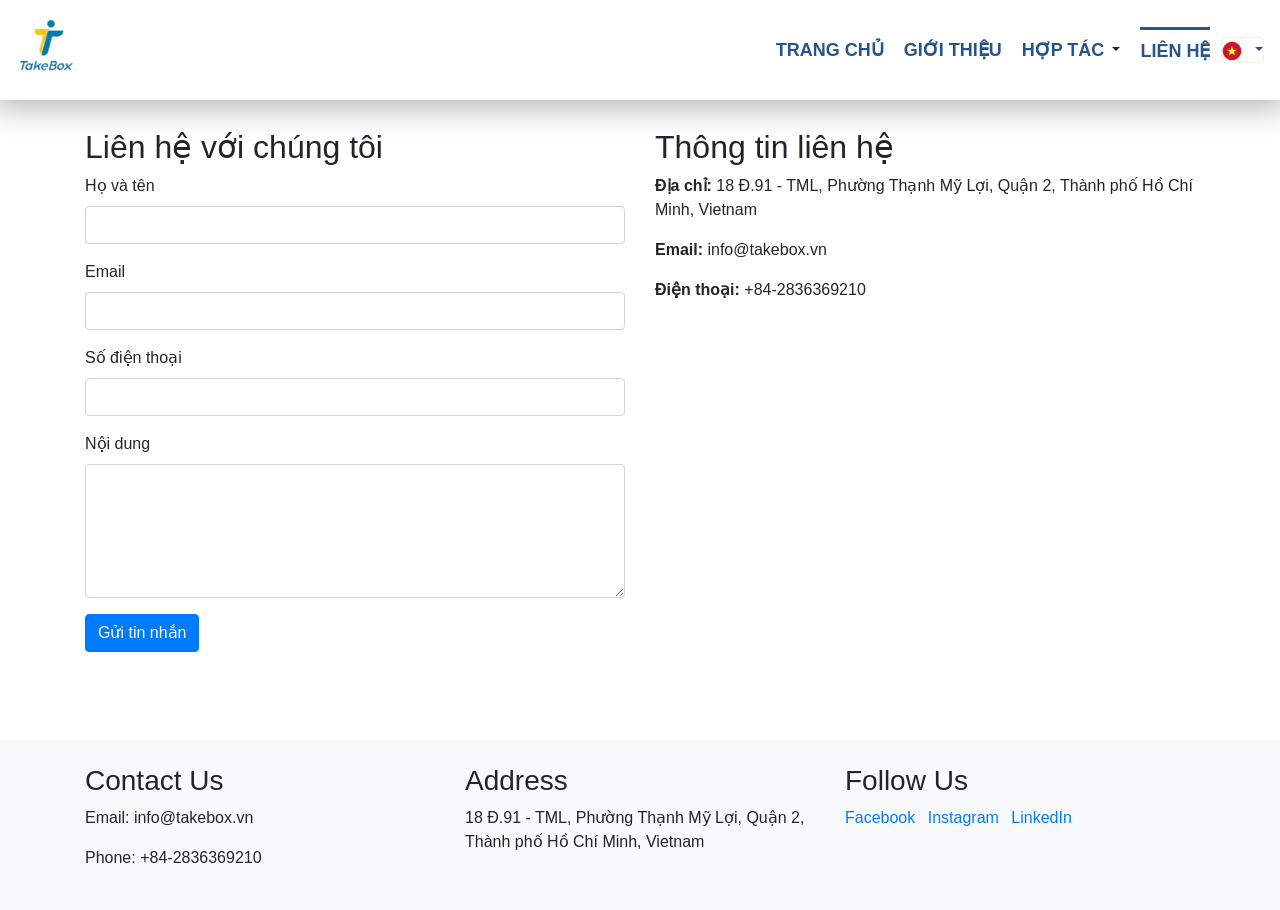
==== pages/contact.html @ 3605edd1 "first commit" ====
<!DOCTYPE html>
<html lang="en">

<head>
  <meta charset="UTF-8">
  <meta name="viewport" content="width=device-width, initial-scale=1.0">
  <title>Liên hệ - Take Box</title>
  <link rel="stylesheet" href="../css/style.css" />
  <!-- Bootstrap 4 CSS -->
  <link rel="stylesheet" href="https://stackpath.bootstrapcdn.com/bootstrap/4.5.2/css/bootstrap.min.css" />
  <!-- Optional Bootstrap 4 JS and dependencies -->
  <script src="https://code.jquery.com/jquery-3.5.1.slim.min.js"></script>
  <script src="https://cdn.jsdelivr.net/npm/popper.js@1.16.1/dist/umd/popper.min.js"></script>
  <script src="https://stackpath.bootstrapcdn.com/bootstrap/4.5.2/js/bootstrap.min.js"></script>
</head>

<body>
  <!-- Navbar Container -->
  <div id="navbar-container"></div>
  <div class="page-content">
    <!-- Contact Section -->
    <section class="contact">
      <!-- Contact Form Section -->
      <div class="container mt-5">
        <div class="row">
          <div class="col-md-6">
            <h2>Liên hệ với chúng tôi</h2>
            <form id="contactForm">
              <div class="form-group">
                <label for="name">Họ và tên</label>
                <input type="text" class="form-control" id="name" required>
              </div>
              <div class="form-group">
                <label for="email">Email</label>
                <input type="email" class="form-control" id="email" required>
              </div>
              <div class="form-group">
                <label for="phone">Số điện thoại</label>
                <input type="tel" class="form-control" id="phone" required>
              </div>
              <div class="form-group">
                <label for="message">Nội dung</label>
                <textarea class="form-control" id="message" rows="5" required></textarea>
              </div>
              <button type="submit" class="btn btn-primary">Gửi tin nhắn</button>
            </form>
          </div>
          <div class="col-md-6">
            <h2>Thông tin liên hệ</h2>
            <div class="contact-info">
              <p><strong>Địa chỉ:</strong> 18 Đ.91 - TML, Phường Thạnh Mỹ Lợi, Quận 2, Thành phố Hồ Chí Minh, Vietnam
              </p>
              <p><strong>Email:</strong> info@takebox.vn</p>
              <p><strong>Điện thoại:</strong> +84-2836369210</p>
            </div>
            <div class="map mt-4">
              <!-- Add Google Maps iframe here -->
              <iframe
                src="https://www.google.com/maps/embed?pb=!1m18!1m12!1m3!1d3919.4241779446067!2d106.7512!3d10.7867!2m3!1f0!2f0!3f0!3m2!1i1024!2i768!4f13.1!3m3!1m2!1s0x0%3A0x0!2zMTDCsDQ3JzEyLjEiTiAxMDbCsDQ1JzA0LjMiRQ!5e0!3m2!1sen!2s!4v1620000000000!5m2!1sen!2s"
                width="100%" height="300" style="border:0;" allowfullscreen="" loading="lazy"></iframe>
            </div>
          </div>
        </div>
      </div>
    </section>
  </div>

  <!-- Footer Section -->
  <footer class="footer bg-light py-4 mt-5">
    <div class="container">
      <div class="row">
        <div class="col-md-4">
          <h3>Contact Us</h3>
          <p>Email: info@takebox.vn</p>
          <p>Phone: +84-2836369210</p>
        </div>
        <div class="col-md-4">
          <h3>Address</h3>
          <p>18 Đ.91 - TML, Phường Thạnh Mỹ Lợi, Quận 2, Thành phố Hồ Chí Minh, Vietnam</p>
        </div>
        <div class="col-md-4">
          <h3>Follow Us</h3>
          <div class="social-links">
            <a href="#" class="mr-2">Facebook</a>
            <a href="#" class="mr-2">Instagram</a>
            <a href="#">LinkedIn</a>
          </div>
        </div>
      </div>
    </div>
  </footer>

  <script src="../js/script.js"></script>
</body>

</html>
---- css/style.css ----
* {
  margin: 0;
  padding: 0;
  font-family: "Poppins", sans-serif;
}

body {
  padding-top: 0 !important;
}

:root {
  --primary-color: #27548a;
  --secondary-color: #ffffff;
}

.header {
  position: fixed;
  top: 0;
  left: 0;
  right: 0;
  z-index: 1000;
  background-color: var(--secondary-color);
  width: 100%;
}

.navbar {
  background-color: var(--secondary-color);
  box-shadow: 0 0px 30px 7px rgba(0, 0, 0, 0.3);
  padding: 20px 0;
  height: 100px;
  display: flex;
  align-items: center;
}

.navbar-brand {
  font-size: 24px;
  font-weight: bold;
  height: 100%;
  display: flex;
  align-items: center;
}

.navbar-brand img {
  max-height: 60px;
  width: auto;
}

.navbar-nav {
  height: 100%;
  display: flex;
  align-items: center;
}

.nav-link {
  color: var(--primary-color);
  font-weight: bold;
  margin-left: 20px;
  font-size: 18px;
  transition: color 0.3s ease;
}

.nav-link:hover {
  color: #1a3c5f;
}

.dropdown-menu {
  position: absolute !important;
  transform: translate3d(0px, -2px, 0px) !important;
  will-change: transform;
  z-index: 1000;
  top: -5%;
  left: -1px;
}

.banner-wrapper {
  position: relative;
  width: 100%;
  height: 800px;
  overflow: hidden;
  display: flex;
  justify-content: center;
  align-items: center;
}

.banner-img {
  width: 100%;
  height: 800px;
  object-fit: cover;
}

.banner-overlay {
  position: absolute;
  top: 0;
  left: 0;
  width: 100%;
  height: 800px;
  background-color: rgba(16, 22, 67, 0.5);
}

.text-banner {
  position: absolute;
  top: 50%;
  left: 50%;
  transform: translate(-50%, -50%);
  color: white;
  text-align: center;
  z-index: 1;
  width: 100%;
  max-width: 1200px;
}

.text-banner span {
  font-size: 48px;
  display: block;
  margin-bottom: 20px;
  font-weight: bold;
}

.text-banner h1 {
  font-size: 72px;
  margin: 0;
  font-weight: bold;
  line-height: 1.2;
}

.text-banner h2 {
  font-size: 60px;
  margin: 0;
  font-weight: bold;
  line-height: 1.2;
}

section {
  /* padding-top: 60px; */
  padding-bottom: 40px;
  /* height: 600px; */
}

/*Title and Content Intro*/
.title-intro h1 {
  font-size: 60px;
  text-align: center;
  font-weight: bold !important;
  color: var(--primary-color);
  margin-bottom: 30px;
}

.content-intro {
  font-size: 24px;
  text-align: center;
  text-wrap: wrap;
  max-width: 600px;
  color: var(--primary-color);
  margin: 0 auto;
}

.content-intro p {
  text-align: center;
  line-height: 1.6;
  margin-bottom: 20px;
  color: var(--primary-color);
}

.title-intro,
.content-intro {
  font-weight: 600;
  color: var(--primary-color);
}

.btn-outline-primary {
  width: 150px !important;
  height: 50px !important;
  border: 2px solid #27548a !important;
  color: #27548a !important;
  font-weight: bold !important;
  transition: 1ms ease-in-out !important;
}

.btn-outline-primary:hover {
  background-color: #27548a !important;
  color: #f3f3e0 !important;
}

.introduce-text {
  opacity: 1;
  transform: translateX(0);
  transition: all 1s ease-out;
  width: 50% !important;
  padding: 20px;
}

.introduce-text.fade-in-left {
  opacity: 0;
  transform: translateX(-100px);
  transition: all 1s ease-out;
}

.introduce-text.fade-in-left.animate {
  opacity: 1;
  transform: translateX(0);
}

.img-intro {
  width: 50% !important;
  height: 500px;
  overflow: hidden;
}

.img-intro img {
  width: 100%;
  height: 100%;
  object-fit: cover;
  border-radius: 10px;
}

/* Introduction Section */
.introduction {
  background-color: var(--secondary-color);
  padding: 80px 0;
}

.intro-wrapper {
  max-width: 1200px;
  margin: 0 auto;
  display: flex;
  flex-direction: row;
}

.intro-item {
  display: flex;
  flex-direction: row;
  gap: 40px;
  align-items: center;
  height: 600px;
}

.intro-text {
  width: 50%;
  padding: 20px;
  height: 100%;
  display: flex;
  flex-direction: column;
  justify-content: center;
}

.title-intro h1 {
  font-size: 60px;
  font-weight: bold;
  color: var(--primary-color);
  margin-bottom: 30px;
}

.content-intro p {
  font-size: 24px;
  line-height: 1.6;
  color: var(--primary-color);
  margin-bottom: 30px;
}

.intro-img {
  width: 50%;
  height: 100%;
  overflow: hidden;
}

.intro-img img {
  width: 100%;
  height: 100%;
  object-fit: cover;
  border-radius: 10px;
}

/*Section Features*/
.features {
  padding: 80px 0;
  background-color: #f8f9fa;
}

.features-wrapper {
  max-width: 1200px;
  margin: 0 auto;
}

.features-item {
  display: flex;
  flex-direction: row;
  gap: 40px;
  align-items: center;
  height: 600px;
}

.features-item-img {
  width: 50%;
  height: 100%;
  overflow: hidden;
}

.features-item-img img {
  width: 100%;
  height: 100%;
  object-fit: cover;
  border-radius: 10px;
}

.features-content {
  width: 50%;
  padding: 20px;
  height: 100%;
  display: flex;
  flex-direction: column;
  justify-content: center;
}

.features-content h1 {
  font-size: 48px;
  margin-bottom: 30px;
  color: var(--primary-color);
  font-weight: bold;
}

.features-content ul {
  list-style-type: none;
  padding: 0;
  margin: 0;
}

.features-content li {
  font-size: 20px;
  line-height: 1.8;
  margin-bottom: 15px;
  color: var(--primary-color);
  position: relative;
  padding-left: 30px;
}

.features-content li:before {
  content: "✓";
  position: absolute;
  left: 0;
  color: var(--primary-color);
  font-weight: bold;
}

/* Add padding to body to prevent content from hiding under fixed header */
body {
  padding-top: 100px;
}

.intro-btn {
  margin-top: 30px;
}

.intro-btn .btn-outline-primary {
  width: 200px !important;
  height: 50px !important;
  border: 2px solid var(--primary-color) !important;
  color: var(--primary-color) !important;
  font-weight: bold !important;
  font-size: 18px !important;
  transition: all 0.3s ease-in-out !important;
  display: flex !important;
  align-items: center !important;
  justify-content: center !important;
  text-decoration: none !important;
}

.intro-btn .btn-outline-primary:hover {
  background-color: var(--primary-color) !important;
  color: var(--secondary-color) !important;
  transform: translateY(-2px);
  box-shadow: 0 4px 8px rgba(39, 84, 138, 0.2);
}

/* Animation Classes */
.fade-in-left,
.fade-in-right,
.fade-in-up {
  opacity: 0;
  transform: translateX(-50px);
  transition: all 0.8s ease-out;
  visibility: visible;
}

.fade-in-right {
  transform: translateX(50px);
}

.fade-in-up {
  transform: translateY(50px);
}

.fade-in-left.animate,
.fade-in-right.animate,
.fade-in-up.animate {
  opacity: 1;
  transform: translate(0);
}

/* Apply animation classes */
.img-intro {
  width: 50% !important;
  height: 500px;
  overflow: hidden;
}

.img-intro.fade-in-right {
  transition-delay: 0.4s;
}

.features-title {
  text-align: center;
  font-size: 36px;
  font-weight: bold;
  color: var(--primary-color);
  margin-bottom: 30px;
}

.features-item-img {
  width: 50%;
  height: 600px;
  overflow: hidden;
}

.features-item-img.fade-in-left {
  transition-delay: 0.2s;
}

.features-content {
  width: 50%;
  padding: 20px;
}

.features-content.fade-in-right {
  transition-delay: 0.4s;
}

/* Partner Logos Section */
.partners {
  padding: 80px 0;
  background-color: var(--secondary-color);
}

.partners-wrapper {
  max-width: 1200px;
  margin: 0 auto;
}

.partners-title {
  text-align: center;
  margin-bottom: 50px;
}

.partners-title h1 {
  font-size: 48px;
  color: var(--primary-color);
  font-weight: bold;
}

.partners-grid {
  display: grid;
  grid-template-columns: repeat(3, 1fr);
  gap: 30px;
  padding: 0 20px;
}

.partner-item {
  background-color: #fff;
  border-radius: 10px;
  box-shadow: 0 2px 10px rgba(0, 0, 0, 0.1);
  transition: transform 0.3s ease, box-shadow 0.3s ease;
  padding: 20px;
  display: flex;
  align-items: center;
  justify-content: center;
  aspect-ratio: 16/9;
}

.partner-item:hover {
  transform: translateY(-5px);
  box-shadow: 0 5px 15px rgba(0, 0, 0, 0.2);
}

.partner-item img {
  width: 100%;
  height: 100%;
  object-fit: contain;
  padding: 10px;
}

/* Page Load Animation */
.page-content {
  opacity: 0;
  animation: fadeIn 1s ease forwards;
}

@keyframes fadeIn {
  from {
    opacity: 0;
  }

  to {
    opacity: 1;
  }
}

/* Staggered Animation for Sections */
.hero-banner {
  opacity: 0;
  animation: fadeIn 0.8s ease forwards;
  animation-delay: 0.2s;
}

.introduction {
  opacity: 0;
  animation: fadeIn 0.8s ease forwards;
  animation-delay: 0.4s;
}

.features {
  opacity: 0;
  animation: fadeIn 0.8s ease forwards;
  animation-delay: 0.6s;
}

.partners {
  opacity: 0;
  animation: fadeIn 0.8s ease forwards;
  animation-delay: 0.8s;
}

@keyframes fadeIn {
  from {
    opacity: 0;
    transform: translateY(20px);
  }

  to {
    opacity: 1;
    transform: translateY(0);
  }
}

/* Section Padding */
.contact,
.cooperation,
.introduction,
.hero-banner,
.features,
.partners {
  padding-top: 80px;
  /* Giảm padding-top từ 120px xuống 80px */
}

/*footer*/
.footer-wrapper {
  display: flex;
  flex-direction: row;
  justify-content: space-between;
}

.footer-links {
  display: flex;
  flex-direction: column;
  justify-content: space-between;
}

.logo-row {
  display: flex;
  justify-content: flex-end;
}

.info-footer {
  color: var(--secondary-color);
}

/* Media Queries for Responsive Design */
@media screen and (max-width: 1200px) {
  .text-banner span {
    font-size: 40px;
  }

  .text-banner h1 {
    font-size: 60px;
  }

  .text-banner h2 {
    font-size: 50px;
  }

  .title-intro h1 {
    font-size: 50px;
  }

  .content-intro {
    font-size: 20px;
  }

  .features-content h1 {
    font-size: 40px;
  }

  .features-content li {
    font-size: 18px;
  }
}

@media screen and (max-width: 992px) {
  .banner-wrapper,
  .banner-img,
  .banner-overlay {
    height: 600px;
  }

  .text-banner span {
    font-size: 36px;
  }

  .text-banner h1 {
    font-size: 48px;
  }

  .text-banner h2 {
    font-size: 40px;
  }

  .intro-item {
    flex-direction: column;
    height: auto;
    gap: 30px;
  }

  .intro-text,
  .intro-img {
    width: 100%;
  }

  .intro-img {
    height: 400px;
  }

  .title-intro h1 {
    font-size: 48px;
  }

  .content-intro p {
    font-size: 20px;
  }

  .features-item {
    flex-direction: column;
    height: auto;
    gap: 30px;
  }

  .features-item-img,
  .features-content {
    width: 100%;
  }

  .features-item-img {
    height: 400px;
  }

  .partners-grid {
    grid-template-columns: repeat(3, 1fr);
    gap: 20px;
  }

  .partner-item {
    padding: 15px;
  }
}

@media screen and (max-width: 768px) {
  .navbar {
    height: auto;
    padding: 10px 0;
  }

  .navbar-brand img {
    max-height: 40px;
  }

  .banner-wrapper,
  .banner-img,
  .banner-overlay {
    height: 500px;
  }

  .text-banner span {
    font-size: 32px;
  }

  .text-banner h1 {
    font-size: 40px;
  }

  .text-banner h2 {
    font-size: 32px;
  }

  .title-intro h1 {
    font-size: 40px;
  }

  .content-intro p {
    font-size: 18px;
  }

  .img-intro {
    height: 300px;
  }

  .features-item-img {
    height: 300px;
  }

  .features-content h1 {
    font-size: 32px;
  }

  .features-content li {
    font-size: 16px;
  }

  .partners-title h1 {
    font-size: 36px;
  }

  .partners-grid {
    grid-template-columns: repeat(2, 1fr);
    gap: 15px;
  }

  .partner-item {
    padding: 12px;
  }

  .footer-wrapper {
    flex-direction: column;
    text-align: center;
  }

  .footer-wrapper > div {
    width: 100%;
    margin-bottom: 20px;
  }
}

@media screen and (max-width: 576px) {
  .banner-wrapper,
  .banner-img,
  .banner-overlay {
    height: 400px;
  }

  .text-banner span {
    font-size: 28px;
  }

  .text-banner h1 {
    font-size: 36px;
  }

  .text-banner h2 {
    font-size: 28px;
  }

  .title-intro h1 {
    font-size: 32px;
  }

  .content-intro p {
    font-size: 16px;
  }

  .img-intro {
    height: 250px;
  }

  .features-item-img {
    height: 250px;
  }

  .features-content h1 {
    font-size: 28px;
  }

  .features-content li {
    font-size: 15px;
    padding-left: 25px;
  }

  .partners-title h1 {
    font-size: 28px;
  }

  .partners-grid {
    grid-template-columns: repeat(2, 1fr);
    gap: 10px;
    padding: 0 10px;
  }

  .partner-item {
    padding: 10px;
  }

  .btn-outline-primary {
    width: 120px !important;
    height: 40px !important;
    font-size: 14px !important;
  }
}

/* Dropdown styles */
.dropdown {
  position: relative;
  display: flex;
  align-items: center;
}

.dropdown .btn {
  padding: 0;
  margin-left: -5px;
  border: none;
  background: none;
  color: inherit;
}

.dropdown .btn:hover {
  color: #27548a;
}

.dropdown .dropdown-menu {
  display: none;
  position: absolute;
  top: 100%;
  left: -78px;
  min-width: 120px;
  padding: 0.5rem 0;
  margin: 0;
  background-color: #fff;
  border: 1px solid rgba(0, 0, 0, 0.15);
  border-radius: 0.5rem;
  box-shadow: 0 0.5rem 1rem rgba(0, 0, 0, 0.175);
  z-index: 1000;
}

.dropdown:hover .dropdown-menu {
  display: block;
}

.dropdown .dropdown-item {
  display: block;
  width: 100%;
  padding: 0.5rem 1rem;
  clear: both;
  font-weight: 600;
  color: var(--primary-color);
  text-align: inherit;
  white-space: nowrap;
  background-color: transparent;
  border: 0;
  text-decoration: none;
}

.dropdown .dropdown-item:hover {
  color: var(--secondary-color);
  text-decoration: none;
  background-color: var(--primary-color);
}

/* Language dropdown specific styles */
.btn-outline-warning {
  color: #27548a;
  border-color: #f3f3e0;
  background-color: transparent;
}

.btn-outline-warning:hover {
  color: #27548a;
  background-color: #f3f3e0;
  border-color: #f3f3e0;
}
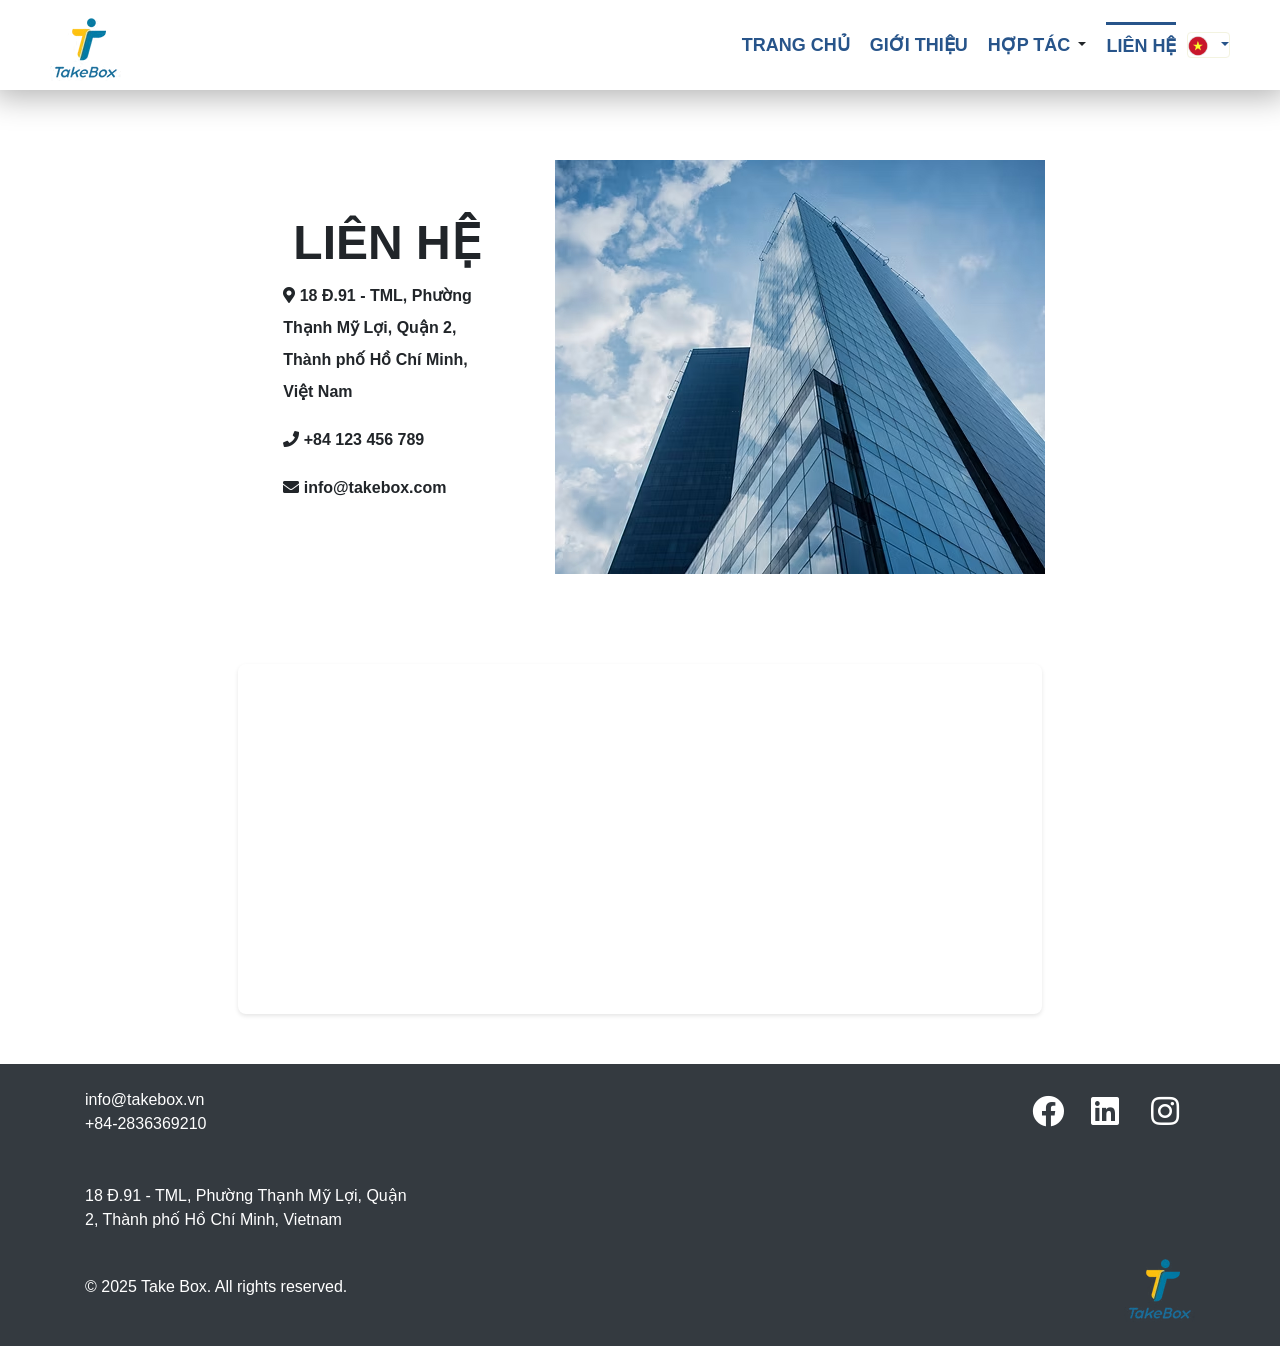
==== commit 8ac608da: "contact site" ====
--- a/pages/contact.html
+++ b/pages/contact.html
@@ -12,83 +12,60 @@
   <script src="https://code.jquery.com/jquery-3.5.1.slim.min.js"></script>
   <script src="https://cdn.jsdelivr.net/npm/popper.js@1.16.1/dist/umd/popper.min.js"></script>
   <script src="https://stackpath.bootstrapcdn.com/bootstrap/4.5.2/js/bootstrap.min.js"></script>
+  <!-- Font Awesome -->
+  <link rel="stylesheet" href="https://cdnjs.cloudflare.com/ajax/libs/font-awesome/5.15.4/css/all.min.css" />
+
+  <link rel="stylesheet" href="../css/navbar.css" />
+  <link rel="stylesheet" href="../css/footer.css" />
+  <link rel="stylesheet" href="../css/contact.css">
+  <link rel="stylesheet" href="../css/responsive-contact.css">
 </head>
 
 <body>
   <!-- Navbar Container -->
   <div id="navbar-container"></div>
-  <div class="page-content">
-    <!-- Contact Section -->
-    <section class="contact">
-      <!-- Contact Form Section -->
-      <div class="container mt-5">
-        <div class="row">
-          <div class="col-md-6">
-            <h2>Liên hệ với chúng tôi</h2>
-            <form id="contactForm">
-              <div class="form-group">
-                <label for="name">Họ và tên</label>
-                <input type="text" class="form-control" id="name" required>
-              </div>
-              <div class="form-group">
-                <label for="email">Email</label>
-                <input type="email" class="form-control" id="email" required>
-              </div>
-              <div class="form-group">
-                <label for="phone">Số điện thoại</label>
-                <input type="tel" class="form-control" id="phone" required>
-              </div>
-              <div class="form-group">
-                <label for="message">Nội dung</label>
-                <textarea class="form-control" id="message" rows="5" required></textarea>
-              </div>
-              <button type="submit" class="btn btn-primary">Gửi tin nhắn</button>
-            </form>
-          </div>
-          <div class="col-md-6">
-            <h2>Thông tin liên hệ</h2>
-            <div class="contact-info">
-              <p><strong>Địa chỉ:</strong> 18 Đ.91 - TML, Phường Thạnh Mỹ Lợi, Quận 2, Thành phố Hồ Chí Minh, Vietnam
-              </p>
-              <p><strong>Email:</strong> info@takebox.vn</p>
-              <p><strong>Điện thoại:</strong> +84-2836369210</p>
-            </div>
-            <div class="map mt-4">
-              <!-- Add Google Maps iframe here -->
-              <iframe
-                src="https://www.google.com/maps/embed?pb=!1m18!1m12!1m3!1d3919.4241779446067!2d106.7512!3d10.7867!2m3!1f0!2f0!3f0!3m2!1i1024!2i768!4f13.1!3m3!1m2!1s0x0%3A0x0!2zMTDCsDQ3JzEyLjEiTiAxMDbCsDQ1JzA0LjMiRQ!5e0!3m2!1sen!2s!4v1620000000000!5m2!1sen!2s"
-                width="100%" height="300" style="border:0;" allowfullscreen="" loading="lazy"></iframe>
-            </div>
-          </div>
+  <!-- Contact Section -->
+  <section class="contact">
+    <div class="container-fluid hero d-flex justify-content-center">
+      <div class="col-10 contact-wrapper">
+        <div class="contact-text">
+          <h1 data-translate="contact">Liên hệ</h1>
+          <p class="contact-detail">
+            <i class="fas fa-map-marker-alt"></i>
+            18 Đ.91 - TML, Phường Thạnh Mỹ Lợi, Quận 2,
+            Thành phố Hồ Chí Minh, Việt Nam
+          </p>
+          <p class="contact-detail">
+            <i class="fas fa-phone"></i>
+            +84 123 456 789
+          </p>
+          <p class="contact-detail">
+            <i class="fas fa-envelope"></i>
+            info@takebox.com
+          </p>
         </div>
-      </div>
-    </section>
-  </div>
-
-  <!-- Footer Section -->
-  <footer class="footer bg-light py-4 mt-5">
-    <div class="container">
-      <div class="row">
-        <div class="col-md-4">
-          <h3>Contact Us</h3>
-          <p>Email: info@takebox.vn</p>
-          <p>Phone: +84-2836369210</p>
-        </div>
-        <div class="col-md-4">
-          <h3>Address</h3>
-          <p>18 Đ.91 - TML, Phường Thạnh Mỹ Lợi, Quận 2, Thành phố Hồ Chí Minh, Vietnam</p>
-        </div>
-        <div class="col-md-4">
-          <h3>Follow Us</h3>
-          <div class="social-links">
-            <a href="#" class="mr-2">Facebook</a>
-            <a href="#" class="mr-2">Instagram</a>
-            <a href="#">LinkedIn</a>
-          </div>
+        <div class="contact-img">
+          <img src="../img/contact-img.avif" alt="">
         </div>
       </div>
     </div>
-  </footer>
+  </section>
+
+  <!-- Contact Section -->
+  <section class="map">
+    <div class="container-fluid">
+      <div class="map-container col-8">
+        <iframe
+          src="https://www.google.com/maps/embed?pb=!1m16!1m12!1m3!1d1647.9945446372974!2d106.75761641631524!3d10.764227678966177!2m3!1f0!2f0!3f0!3m2!1i1024!2i768!4f13.1!2m1!1zxJAuOTEgLSBUTUwsIFBoxrDhu51uZyBUaOG6oW5oIE3hu7kgTOG7o2ksIFF14bqtbiAyLCBUaMOgbmggcGjhu5EgSOG7kyBDaMOtIE1pbmgsIFZp4buHdCBOYW0!5e0!3m2!1svi!2s!4v1748344478388!5m2!1svi!2s"
+          width="800" height="600" style="border:0;" allowfullscreen="" loading="lazy"
+          referrerpolicy="no-referrer-when-downgrade"></iframe>
+      </div>
+    </div>
+  </section>
+
+
+  <!-- Footer Container -->
+  <div id="footer-container"></div>
 
   <script src="../js/script.js"></script>
 </body>
--- a/css/navbar.css
+++ b/css/navbar.css
@@ -0,0 +1,186 @@
+* {
+  margin: 0;
+  padding: 0;
+  font-family: "Poppins", sans-serif;
+}
+
+body {
+  padding-top: 0 !important;
+}
+
+:root {
+  --primary-color: #27548a;
+  --secondary-color: #ffffff;
+}
+
+.header {
+  position: fixed;
+  top: 0;
+  left: 0;
+  right: 0;
+  z-index: 1000;
+  background-color: var(--secondary-color);
+  width: 100%;
+}
+
+.navbar {
+  background-color: var(--secondary-color);
+  box-shadow: 0 0px 30px 7px rgba(0, 0, 0, 0.3);
+  padding: 0 50px;
+  height: 10vh;
+  display: flex;
+  align-items: center;
+}
+
+.navbar-brand {
+  font-size: 1.5rem;
+  font-weight: bold;
+  height: 100%;
+  display: flex;
+  align-items: center;
+}
+
+.navbar-brand img {
+  max-height: 80px;
+  width: auto;
+}
+
+.navbar-nav {
+  height: 100%;
+  display: flex;
+  align-items: center;
+}
+
+.nav-link {
+  color: var(--primary-color);
+  font-weight: bold;
+  margin-left: 20px;
+  font-size: 1.125rem;
+  transition: color 0.3s ease;
+}
+
+.nav-link:hover {
+  color: #1a3c5f;
+}
+
+.dropdown-menu {
+  position: absolute !important;
+  transform: translate3d(0px, -2px, 0px) !important;
+  will-change: transform;
+  z-index: 1000;
+  top: -5%;
+  left: -1px;
+}
+
+.button-outline-primary {
+  width: 200px !important;
+  height: 50px !important;
+  border: 2px solid var(--primary-color) !important;
+  color: var(--primary-color) !important;
+  font-weight: bold !important;
+  font-size: 1.125rem;
+  transition: all 0.3s ease-in-out !important;
+  display: flex !important;
+  align-items: center !important;
+  justify-content: center !important;
+  text-decoration: none !important;
+}
+.dropdown {
+  display: flex;
+  flex-direction: row;
+  justify-content: space-between;
+}
+
+/* Mobile */
+@media screen and (max-width: 767.98px) {
+  .logo-img {
+    width: 40px;
+    height: 40px;
+  }
+
+  .navbar {
+    padding: 0 10px;
+    height: 7vh;
+  }
+
+  .nav-link {
+    margin-left: 10px;
+  }
+
+  .button-outline-primary {
+    width: 100px !important;
+    height: 20px !important;
+    font-size: 1rem;
+  }
+}
+
+/* Dropdown styles */
+.dropdown {
+  position: relative;
+  display: flex;
+  align-items: center;
+}
+
+.dropdown .btn {
+  padding: 0;
+  margin-left: -5px;
+  border: none;
+  background: none;
+  color: inherit;
+}
+
+.dropdown .btn:hover {
+  color: #27548a;
+}
+
+.dropdown .dropdown-menu {
+  display: none;
+  position: absolute;
+  top: 100%;
+  left: -78px;
+  min-width: 120px;
+  padding: 0.5rem 0;
+  margin: 0;
+  background-color: #fff;
+  border: 1px solid rgba(0, 0, 0, 0.15);
+  border-radius: 0.5rem;
+  box-shadow: 0 0.5rem 1rem rgba(0, 0, 0, 0.175);
+  z-index: 1000;
+}
+
+.dropdown:hover .dropdown-menu {
+  display: block;
+}
+
+.dropdown .dropdown-item {
+  display: block;
+  width: 100%;
+  padding: 0.5rem 1rem;
+  clear: both;
+  font-weight: 600;
+  color: var(--primary-color);
+  text-align: inherit;
+  white-space: nowrap;
+  background-color: transparent;
+  border: 0;
+  text-decoration: none;
+}
+
+.dropdown .dropdown-item:hover {
+  color: var(--secondary-color);
+  text-decoration: none;
+  background-color: var(--primary-color);
+}
+
+/* Language dropdown specific styles */
+.btn-outline-warning {
+  color: #27548a;
+  border-color: #f3f3e0;
+  background-color: transparent;
+}
+
+.btn-outline-warning:hover {
+  color: #27548a;
+  background-color: #f3f3e0;
+  border-color: #f3f3e0;
+}
--- a/css/footer.css
+++ b/css/footer.css
@@ -0,0 +1,197 @@
+/*footer*/
+.footer-wrapper {
+  display: flex;
+  flex-direction: row;
+  justify-content: space-between;
+}
+
+.footer-links {
+  display: flex;
+  flex-direction: column;
+  justify-content: space-between;
+}
+
+.info-footer {
+  color: var(--secondary-color);
+  margin: 0;
+}
+
+.footer .address {
+  width: 30%;
+  margin-top: 3rem;
+}
+
+.copy-right {
+  margin-top: 1.2rem;
+}
+
+/* ---------------------------------------------------- */
+
+@media screen and (min-width: 992px) {
+}
+
+/* Tablet */
+@media screen and (min-width: 768px) and (max-width: 991.98px) {
+  .hero {
+    height: 65vh;
+  }
+}
+
+/* Mobile */
+@media screen and (max-width: 767.98px) {
+  .hero {
+    height: 50vh;
+  }
+}
+/* ---------------------------------------------------- */
+
+/* Media Queries for Responsive Design */
+/* @media screen and (max-width: 1200px) {
+  } */
+/* 
+  @media screen and (max-width: 992px) {
+    .banner-wrapper,
+    .banner-img,
+    .banner-overlay {
+      height: 600px;
+    }
+  
+    .text-banner span {
+      font-size: 36px;
+    }
+  
+    .text-banner h1 {
+      font-size: 48px;
+    }
+  
+    .text-banner h2 {
+      font-size: 40px;
+    }
+  
+    .intro-wrapper {
+      flex-direction: column;
+    }
+  
+    .introduce-text,
+    .img-intro {
+      width: 100% !important;
+    }
+  
+    .img-intro {
+      height: 400px;
+    }
+  
+    .features-item {
+      flex-direction: column;
+    }
+  
+    .features-item-img,
+    .features-content {
+      width: 100%;
+    }
+  
+    .partners-grid {
+      grid-template-columns: repeat(3, 1fr);
+    }
+  
+    .footer .address {
+      width: 50%;
+    }
+  } */
+/* 
+  @media screen and (max-width: 768px) {
+    .navbar {
+      height: auto;
+      padding: 10px 0;
+    }
+  
+    .navbar-brand img {
+      max-height: 40px;
+    }
+  
+    .banner-wrapper,
+    .banner-img,
+    .banner-overlay {
+      height: 500px;
+    }
+  
+    .text-banner span {
+      font-size: 32px;
+    }
+  
+    .text-banner h1 {
+      font-size: 40px;
+    }
+  
+    .text-banner h2 {
+      font-size: 32px;
+    }
+  
+    .title-intro h1 {
+      font-size: 40px;
+    }
+  
+    .content-intro {
+      font-size: 18px;
+    }
+  
+    .partners-grid {
+      grid-template-columns: repeat(2, 1fr);
+    }
+  
+    .footer-wrapper {
+      flex-direction: column;
+      text-align: center;
+    }
+  
+    .footer-wrapper > div {
+      width: 100%;
+      margin-bottom: 20px;
+    }
+  
+    .footer .address {
+      width: 50%;
+    }
+  } */
+/* 
+  @media screen and (max-width: 576px) {
+    .banner-wrapper,
+    .banner-img,
+    .banner-overlay {
+      height: 400px;
+    }
+  
+    .text-banner span {
+      font-size: 28px;
+    }
+  
+    .text-banner h1 {
+      font-size: 36px;
+    }
+  
+    .text-banner h2 {
+      font-size: 28px;
+    }
+  
+    .title-intro h1 {
+      font-size: 32px;
+    }
+  
+    .content-intro {
+      font-size: 16px;
+    }
+  
+    .partners-grid {
+      grid-template-columns: 1fr;
+    }
+  
+    .btn-outline-primary {
+      width: 120px !important;
+      height: 40px !important;
+      font-size: 14px !important;
+    }
+  
+    .footer .address {
+      width: 70%;
+    }
+  } */
--- a/css/contact.css
+++ b/css/contact.css
@@ -0,0 +1,66 @@
+.contact {
+  margin-top: 100px;
+  height: 50vh;
+  display: flex;
+  justify-content: center;
+  align-items: center;
+}
+
+.contact-wrapper {
+  display: flex;
+  flex-direction: row;
+  justify-content: center;
+  align-items: center;
+  gap: 1rem;
+}
+
+.contact-text {
+  letter-spacing: normal;
+  line-height: 2rem;
+  padding: 3rem;
+  width: 30%;
+}
+
+.contact-img {
+  max-width: 500px;
+  max-height: 500px;
+}
+
+.contact-text h1 {
+  font-size: 3rem;
+  font-weight: bold;
+  text-align: center;
+}
+
+.contact-text p {
+  font-weight: bold;
+  font-size: 1rem;
+}
+
+.map {
+  display: flex;
+  height: 50vh;
+  justify-content: center;
+  align-items: center;
+  padding: 2rem 0;
+}
+
+.map .container-fluid {
+  display: flex;
+  justify-content: center;
+  align-items: center;
+  width: 100%;
+}
+
+.map-container {
+  width: 100%;
+  height: 450px;
+  margin: 2rem 0;
+}
+
+.map-container iframe {
+  width: 100%;
+  height: 100%;
+  border-radius: 8px;
+  box-shadow: 0 2px 4px rgba(0, 0, 0, 0.1);
+}
--- a/css/responsive-contact.css
+++ b/css/responsive-contact.css
@@ -0,0 +1,113 @@
+/* PC */
+@media screen and (min-width: 992px) {
+  html {
+    font-size: 16px;
+  }
+
+  .contact {
+    height: auto;
+    margin-top: 80px;
+  }
+
+  .map-container {
+    height: 350px;
+  }
+}
+
+/* Tablet */
+@media screen and (min-width: 768px) and (max-width: 991.98px) {
+  html {
+    font-size: 11px;
+  }
+
+  .contact {
+    height: auto;
+    margin-top: 80px;
+  }
+
+  .contact-wrapper {
+    flex-direction: column;
+    gap: 2rem;
+  }
+
+  .contact-text {
+    width: 100%;
+    padding: 2rem;
+    text-align: center;
+  }
+
+  .contact-img {
+    max-width: 100%;
+    max-height: 400px;
+  }
+
+  .contact-img img {
+    width: 100%;
+    height: auto;
+  }
+
+  .map-container {
+    height: 350px;
+  }
+}
+
+/* Mobile */
+@media screen and (max-width: 767px) {
+  html {
+    font-size: 7px;
+  }
+
+  .contact {
+    height: 50vh;
+    margin-top: 15rem;
+  }
+
+  .contact-wrapper {
+    flex-direction: column;
+    gap: 1.5rem;
+  }
+
+  .contact-text {
+    width: 100%;
+    padding: 1.5rem;
+    text-align: center;
+  }
+
+  .contact-text h1 {
+    font-size: 2.5rem;
+  }
+
+  .contact-text p {
+    font-size: 0.9rem;
+  }
+
+  .contact-img {
+    max-width: 100%;
+    height: auto;
+  }
+
+  .contact-img img {
+    width: 100%;
+    height: auto;
+  }
+
+  .map-container {
+    height: 300px;
+    width: 100%;
+  }
+
+  .map {
+    height: 50vh;
+    padding: 1rem 0;
+    margin-top: 10rem;
+  }
+
+  .map .container-fluid {
+    padding: 0;
+  }
+
+  .map-container iframe {
+    width: 100%;
+    height: 100%;
+  }
+}
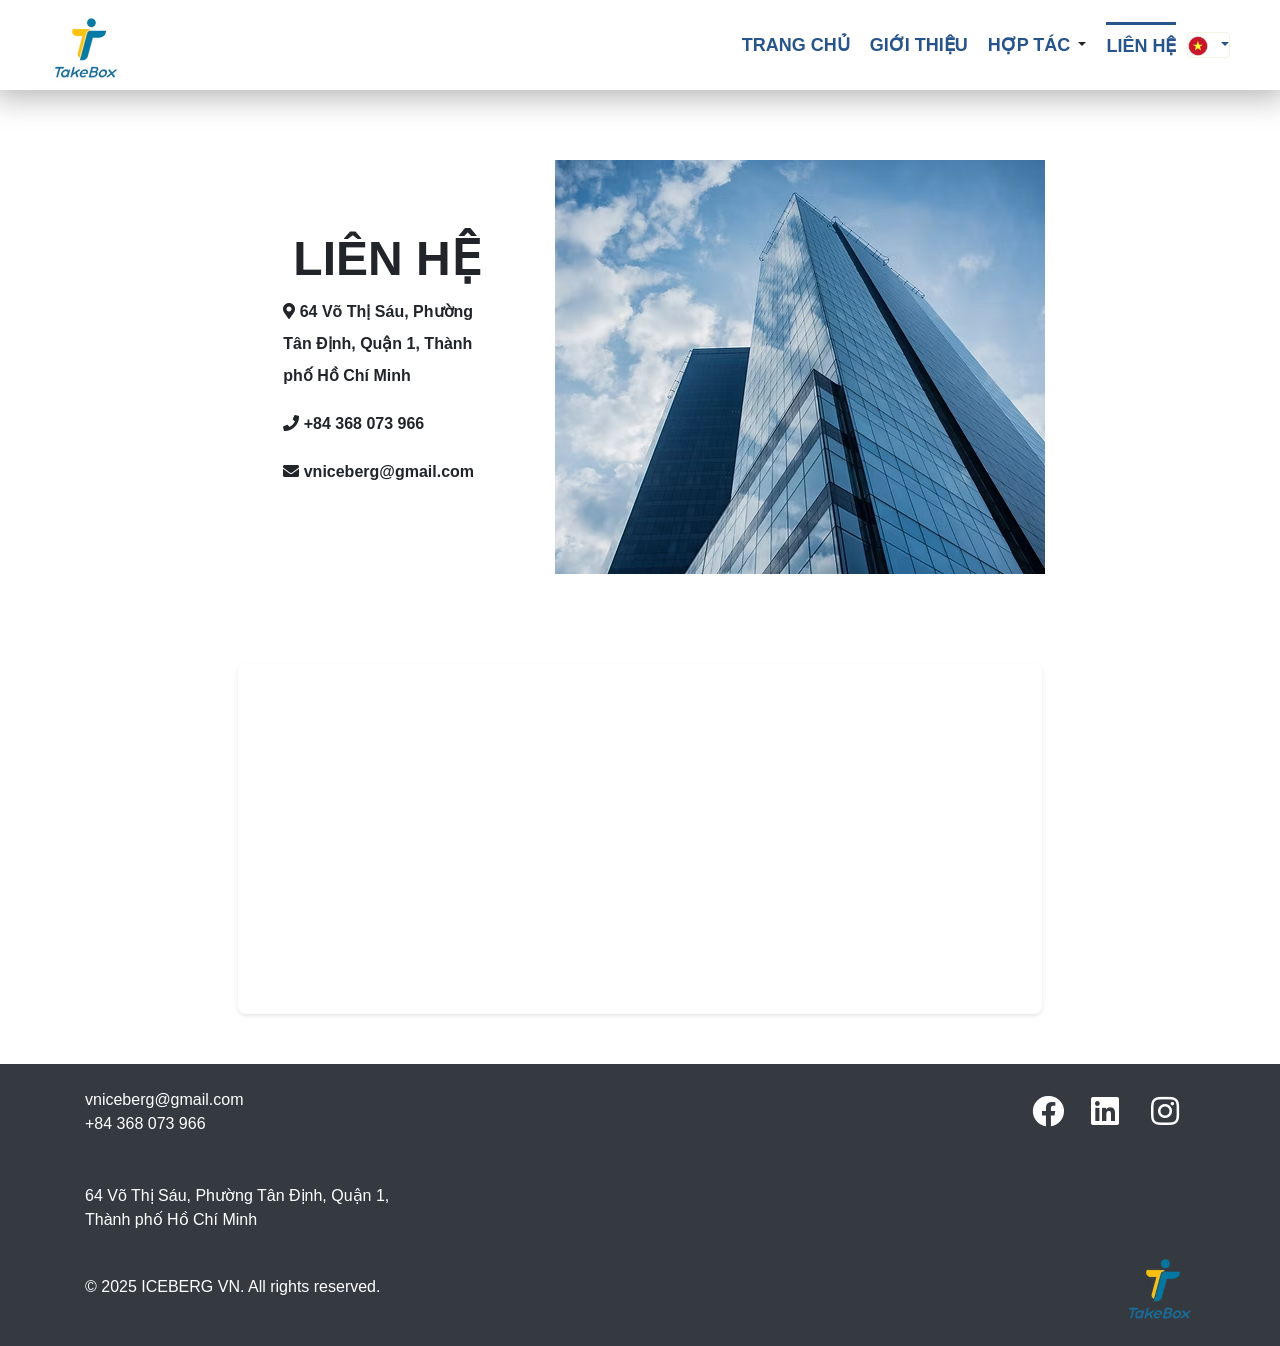
==== commit 56efb46b: "big modify page" ====
--- a/pages/contact.html
+++ b/pages/contact.html
@@ -32,16 +32,15 @@
           <h1 data-translate="contact">Liên hệ</h1>
           <p class="contact-detail">
             <i class="fas fa-map-marker-alt"></i>
-            18 Đ.91 - TML, Phường Thạnh Mỹ Lợi, Quận 2,
-            Thành phố Hồ Chí Minh, Việt Nam
+            <span data-translate="address"></span>
           </p>
           <p class="contact-detail">
             <i class="fas fa-phone"></i>
-            +84 123 456 789
+            <span data-translate="phone"></span>
           </p>
           <p class="contact-detail">
             <i class="fas fa-envelope"></i>
-            info@takebox.com
+            <span data-translate="email"></span>
           </p>
         </div>
         <div class="contact-img">
@@ -56,8 +55,8 @@
     <div class="container-fluid">
       <div class="map-container col-8">
         <iframe
-          src="https://www.google.com/maps/embed?pb=!1m16!1m12!1m3!1d1647.9945446372974!2d106.75761641631524!3d10.764227678966177!2m3!1f0!2f0!3f0!3m2!1i1024!2i768!4f13.1!2m1!1zxJAuOTEgLSBUTUwsIFBoxrDhu51uZyBUaOG6oW5oIE3hu7kgTOG7o2ksIFF14bqtbiAyLCBUaMOgbmggcGjhu5EgSOG7kyBDaMOtIE1pbmgsIFZp4buHdCBOYW0!5e0!3m2!1svi!2s!4v1748344478388!5m2!1svi!2s"
-          width="800" height="600" style="border:0;" allowfullscreen="" loading="lazy"
+          src="https://www.google.com/maps/embed?pb=!1m18!1m12!1m3!1d2330.4212307167163!2d106.69198041336985!3d10.789415091401997!2m3!1f0!2f0!3f0!3m2!1i1024!2i768!4f13.1!3m3!1m2!1s0x31752f3352c0b0f7%3A0xc02c9f5547aad84c!2zNjQgxJAuIFbDtSBUaOG7iyBTw6F1LCBQaMaw4budbmcgVMOibiDEkOG7i25oLCBRdeG6rW4gMSwgSOG7kyBDaMOtIE1pbmgsIFZp4buHdCBOYW0!5e0!3m2!1svi!2s!4v1748496010840!5m2!1svi!2s"
+          width="600" height="450" style="border:0;" allowfullscreen="" loading="lazy"
           referrerpolicy="no-referrer-when-downgrade"></iframe>
       </div>
     </div>
--- a/css/style.css
+++ b/css/style.css
@@ -6,6 +6,8 @@
 
 body {
   padding-top: 0 !important;
+  font-family: "Arial", sans-serif;
+  line-height: 1.6;
 }
 
 :root {
@@ -23,54 +25,6 @@
   width: 100%;
 }
 
-.navbar {
-  background-color: var(--secondary-color);
-  box-shadow: 0 0px 30px 7px rgba(0, 0, 0, 0.3);
-  padding: 20px 0;
-  height: 100px;
-  display: flex;
-  align-items: center;
-}
-
-.navbar-brand {
-  font-size: 24px;
-  font-weight: bold;
-  height: 100%;
-  display: flex;
-  align-items: center;
-}
-
-.navbar-brand img {
-  max-height: 60px;
-  width: auto;
-}
-
-.navbar-nav {
-  height: 100%;
-  display: flex;
-  align-items: center;
-}
-
-.nav-link {
-  color: var(--primary-color);
-  font-weight: bold;
-  margin-left: 20px;
-  font-size: 18px;
-  transition: color 0.3s ease;
-}
-
-.nav-link:hover {
-  color: #1a3c5f;
-}
-
-.dropdown-menu {
-  position: absolute !important;
-  transform: translate3d(0px, -2px, 0px) !important;
-  will-change: transform;
-  z-index: 1000;
-  top: -5%;
-  left: -1px;
-}
 
 .banner-wrapper {
   position: relative;
@@ -605,6 +559,7 @@
 }
 
 @media screen and (max-width: 992px) {
+
   .banner-wrapper,
   .banner-img,
   .banner-overlay {
@@ -741,13 +696,14 @@
     text-align: center;
   }
 
-  .footer-wrapper > div {
+  .footer-wrapper>div {
     width: 100%;
     margin-bottom: 20px;
   }
 }
 
 @media screen and (max-width: 576px) {
+
   .banner-wrapper,
   .banner-img,
   .banner-overlay {
@@ -882,3 +838,106 @@
   background-color: #f3f3e0;
   border-color: #f3f3e0;
 }
+
+/* Hero Section */
+.hero-section {
+  background-color: #f8f9fa;
+  min-height: 60vh;
+  display: flex;
+  align-items: center;
+}
+
+.hero-section h1 {
+  font-weight: 700;
+  color: #333;
+}
+
+.hero-section .lead {
+  color: #666;
+  max-width: 800px;
+  margin: 0 auto;
+}
+
+/* Partners Section */
+.partners-section img {
+  max-height: 80px;
+  width: auto;
+  filter: grayscale(100%);
+  opacity: 0.7;
+  transition: all 0.3s ease;
+}
+
+.partners-section img:hover {
+  filter: grayscale(0%);
+  opacity: 1;
+}
+
+/* Contact Section */
+.contact-section {
+  background-color: white;
+}
+
+.contact-info h4 {
+  font-size: 2rem;
+  font-weight: 700;
+}
+
+.contact-section a {
+  color: #007bff;
+  text-decoration: none;
+  transition: color 0.3s ease;
+}
+
+.contact-section a:hover {
+  color: #0056b3;
+  text-decoration: underline;
+}
+
+/* Brands Section */
+.brands-section img {
+  max-height: 60px;
+  width: auto;
+  transition: transform 0.3s ease;
+}
+
+.brands-section img:hover {
+  transform: scale(1.1);
+}
+
+/* Footer */
+footer {
+  background-color: #343a40;
+}
+
+footer a:hover {
+  text-decoration: none;
+  opacity: 0.8;
+}
+
+/* Responsive Adjustments */
+@media (max-width: 768px) {
+  .hero-section {
+    min-height: 40vh;
+  }
+
+  .partners-section img,
+  .brands-section img {
+    max-height: 50px;
+  }
+
+  .contact-info h4 {
+    font-size: 1.5rem;
+  }
+}
+
+/* Dropdown Menu */
+.dropdown-item {
+  padding: 0.5rem 1.5rem;
+  font-size: 0.9rem;
+  transition: background-color 0.3s ease;
+}
+
+.dropdown-item:hover {
+  background-color: #f8f9fa;
+  color: #007bff;
+}
--- a/css/navbar.css
+++ b/css/navbar.css
@@ -11,6 +11,7 @@
 :root {
   --primary-color: #27548a;
   --secondary-color: #ffffff;
+  --third-color: rgb(252, 196, 19);
 }
 
 .header {
@@ -70,7 +71,9 @@
   z-index: 1000;
   top: -5%;
   left: -1px;
+  opacity: 0;
 }
+
 
 .button-outline-primary {
   width: 200px !important;
@@ -85,6 +88,8 @@
   justify-content: center !important;
   text-decoration: none !important;
 }
+
+
 .dropdown {
   display: flex;
   flex-direction: row;
@@ -150,6 +155,8 @@
 
 .dropdown:hover .dropdown-menu {
   display: block;
+  opacity: 1;
+
 }
 
 .dropdown .dropdown-item {
@@ -183,4 +190,4 @@
   color: #27548a;
   background-color: #f3f3e0;
   border-color: #f3f3e0;
-}
+}
--- a/css/contact.css
+++ b/css/contact.css
@@ -4,6 +4,9 @@
   display: flex;
   justify-content: center;
   align-items: center;
+  opacity: 0;
+  animation: fadeIn 0.8s ease forwards;
+  animation-delay: 0.2s;
 }
 
 .contact-wrapper {
@@ -19,11 +22,14 @@
   line-height: 2rem;
   padding: 3rem;
   width: 30%;
+  opacity: 0;
+  transform: translateX(-50px);
+  transition: all 0.8s ease-out;
 }
 
-.contact-img {
-  max-width: 500px;
-  max-height: 500px;
+.contact-text.animate {
+  opacity: 1;
+  transform: translateX(0);
 }
 
 .contact-text h1 {
@@ -37,12 +43,28 @@
   font-size: 1rem;
 }
 
+.contact-img {
+  max-width: 500px;
+  max-height: 500px;
+  opacity: 0;
+  transform: translateX(50px);
+  transition: all 0.6s ease-out;
+}
+
+.contact-img.animate {
+  opacity: 1;
+  transform: translateX(0);
+}
+
 .map {
   display: flex;
   height: 50vh;
   justify-content: center;
   align-items: center;
   padding: 2rem 0;
+  opacity: 0;
+  animation: fadeIn 0.8s ease forwards;
+  animation-delay: 0.4s;
 }
 
 .map .container-fluid {
@@ -56,6 +78,14 @@
   width: 100%;
   height: 450px;
   margin: 2rem 0;
+  opacity: 0;
+  transform: translateY(30px);
+  transition: all 0.8s ease-out;
+}
+
+.map-container.animate {
+  opacity: 1;
+  transform: translateY(0);
 }
 
 .map-container iframe {
@@ -63,4 +93,39 @@
   height: 100%;
   border-radius: 8px;
   box-shadow: 0 2px 4px rgba(0, 0, 0, 0.1);
+}
+
+/* Contact Details Animation */
+.contact-detail {
+  opacity: 0;
+  transform: translateY(20px);
+  transition: all 0.5s ease-out;
+}
+
+.contact-detail.animate {
+  opacity: 1;
+  transform: translateY(0);
+}
+
+.contact-detail:nth-child(1) {
+  transition-delay: 0.2s;
+}
+
+.contact-detail:nth-child(2) {
+  transition-delay: 0.4s;
+}
+
+.contact-detail:nth-child(3) {
+  transition-delay: 0.6s;
+}
+
+/* Keyframes */
+@keyframes fadeIn {
+  from {
+    opacity: 0;
+  }
+
+  to {
+    opacity: 1;
+  }
 }
